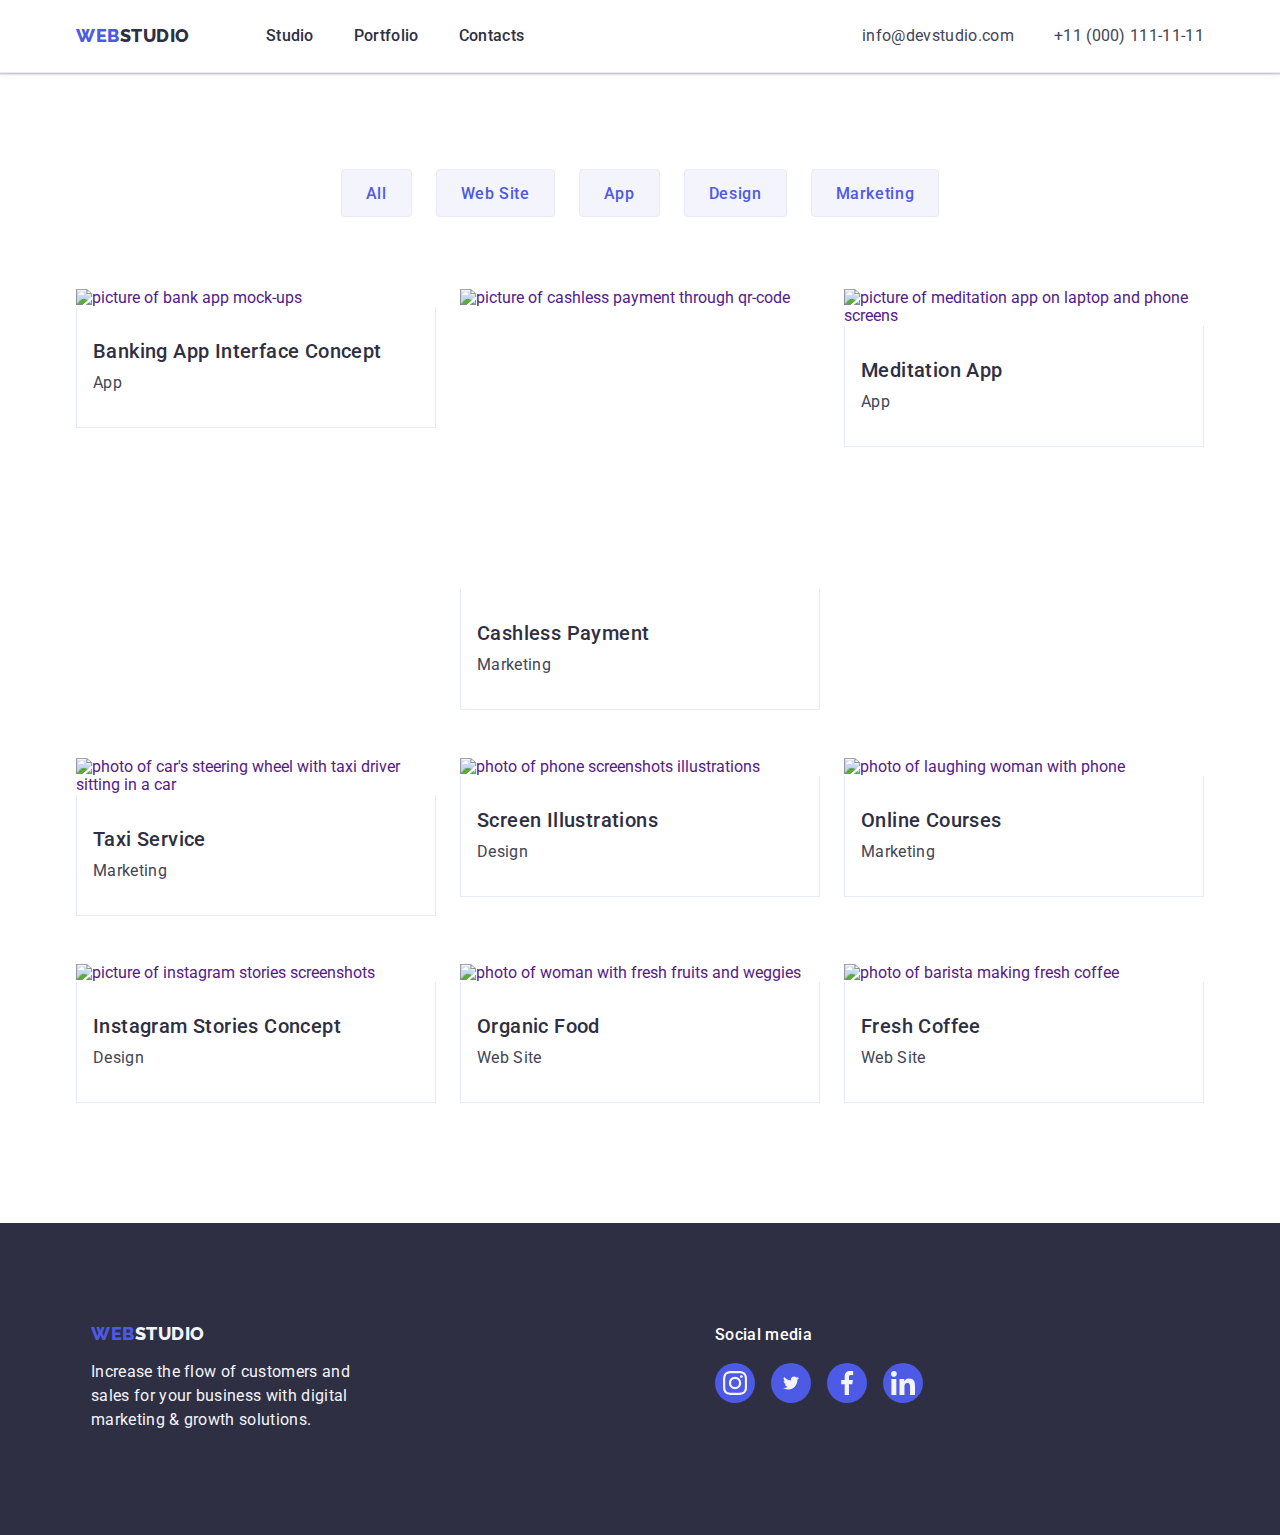
==== portfolio.html @ ea487e3d "Correction1-hw4" ====
<!DOCTYPE html>
<html lang="en">
  <head>
    <meta charset="UTF-8" />
    <meta http-equiv="X-UA-Compatible" content="IE=edge" />
    <meta name="viewport" content="width=device-width, initial-scale=1.0" />
    <title>WebStudio</title>
    <link rel="preconnect" href="https://fonts.googleapis.com" />
    <link rel="preconnect" href="https://fonts.gstatic.com" crossorigin />
    <link
      href="https://fonts.googleapis.com/css2?family=Raleway:wght@800&family=Roboto:wght@400;500;700;900&display=swap"
      rel="stylesheet"
    />
    <link
      rel="stylesheet"
      href="https://cdnjs.cloudflare.com/ajax/libs/modern-normalize/1.0.0/modern-normalize.min.css"
    />
    <link rel="stylesheet" href="./css/styles.css" />
  </head>
  <body>
    <header class="header">
      <div class="container header-container">
        <nav class="header-nav">
          <a href="./index.html" class="header-logo-link link"
            >Web<span class="header-span">Studio</span></a
          >
          <ul class="header-list list">
            <li>
              <a href="./index.html" class="header-link link">Studio</a>
            </li>
            <li>
              <a href="./portfolio.html" class="header-link link">Portfolio</a>
            </li>
            <li><a href="" class="header-link link">Contacts</a></li>
          </ul>
        </nav>

        <address class="header-address">
          <ul class="header-address-list list">
            <li>
              <a
                href="mailto:info@devstudio.com"
                class="header-link-contact link"
                >info@devstudio.com</a
              >
            </li>
            <li>
              <a href="tel:+110001111111" class="header-link-contact link"
                >+11 (000) 111-11-11</a
              >
            </li>
          </ul>
        </address>
      </div>
    </header>

    <main>
      <section class="filter">
        <div class="container">
          <h1 class="filter-header" hidden="">Filters</h1>
          <ul class="filter-list list">
            <li>
              <button type="button" class="filter-btn-link link">All</button>
            </li>
            <li>
              <button type="button" class="filter-btn-link link">
                Web Site
              </button>
            </li>
            <li>
              <button type="button" class="filter-btn-link link">App</button>
            </li>
            <li>
              <button type="button" class="filter-btn-link link">Design</button>
            </li>
            <li>
              <button type="button" class="filter-btn-link link">
                Marketing
              </button>
            </li>
          </ul>

          <ul class="card-list list">
            <li class="card-item list">
              <a class="photo link" href="">
                <img
                  src="./images/img-bank-app.jpg"
                  alt="picture of bank app mock-ups"
                  width="360"
                />
                <div class="card-info">
                  <h2 class="card-name">Banking App Interface Concept</h2>
                  <p class="card-text">App</p>
                </div>
              </a>
            </li>

            <li class="card-item list">
              <a href="" class="photo link">
                <img
                  src="./images/img-cashless-pay.jpg"
                  alt="picture of cashless payment through qr-code"
                  width="360"
                  height="300"
                />
                <div class="card-info">
                  <h2 class="card-name">Cashless Payment</h2>
                  <p class="card-text">Marketing</p>
                </div>
              </a>
            </li>

            <li class="card-item list">
              <a href="" class="photo link">
                <img
                  src="./images/img-meditate-app.jpg"
                  alt="picture of meditation app on laptop and phone screens"
                  width="360"
                />
                <div class="card-info">
                  <h2 class="card-name">Meditation App</h2>
                  <p class="card-text">App</p>
                </div>
              </a>
            </li>

            <li class="card-item list">
              <a href="" class="photo link">
                <img
                  src="./images/img-taxi-service.jpg"
                  alt="photo of car's steering wheel with taxi driver sitting in a car"
                  width="360"
                />
                <div class="card-info">
                  <h2 class="card-name">Taxi Service</h2>
                  <p class="card-text">Marketing</p>
                </div>
              </a>
            </li>

            <li class="card-item list">
              <a href="" class="photo link">
                <img
                  src="./images/img-screen-illustr.jpg"
                  alt="photo of phone screenshots illustrations"
                  width="360"
                />
                <div class="card-info">
                  <h2 class="card-name">Screen Illustrations</h2>
                  <p class="card-text">Design</p>
                </div>
              </a>
            </li>

            <li class="card-item list">
              <a href="" class="photo link">
                <img
                  src="./images/img-online-course.jpg"
                  alt="photo of laughing woman with phone"
                  width="360"
                />
                <div class="card-info">
                  <h2 class="card-name">Online Courses</h2>
                  <p class="card-text">Marketing</p>
                </div>
              </a>
            </li>

            <li class="card-item list">
              <a href="" class="photo link">
                <img
                  src="./images/img-inst.jpg"
                  alt="picture of instagram stories screenshots"
                  width="360"
                />
                <div class="card-info">
                  <h2 class="card-name">Instagram Stories Concept</h2>
                  <p class="card-text">Design</p>
                </div>
              </a>
            </li>

            <li class="card-item list">
              <a href="" class="photo link">
                <img
                  src="./images/img-organic-food.jpg"
                  alt="photo of woman with fresh fruits and weggies"
                  width="360"
                />
                <div class="card-info">
                  <h2 class="card-name">Organic Food</h2>
                  <p class="card-text">Web Site</p>
                </div>
              </a>
            </li>

            <li class="card-item list">
              <a href="" class="photo link">
                <img
                  src="./images/img-coffee.jpg"
                  alt="photo of barista making fresh coffee"
                  width="360"
                />
                <div class="card-info">
                  <h2 class="card-name">Fresh Coffee</h2>
                  <p class="card-text">Web Site</p>
                </div>
              </a>
            </li>
          </ul>
        </div>
      </section>
    </main>
    <footer class="footer">
      <div class="footer-container-general container">
        <div class="container footer-container">
          <a href="./index.html" class="footer-logo-link link"
          >Web<span class="footer-span">Studio</span>
          </a>
          <p class="footer-text">
            Increase the flow of customers and sales for your business with
            digital marketing & growth solutions.
         </p>
        </div>
        <div class="container-footer-social container">
          <p class="footer-social-name">Social media</p>
          <ul class="footer-social-list">
            <li class="footer-social-item">
              <a
                href=""
                class="footer-social-link link"
                target="_blank"
                rel="noopener noreferrer"
              >
                <svg class="footer-social-icon" width="24" height="24">
                  <use
                    href="./images/icons.svg#icon-instagram"
                  ></use>
                </svg>
             </a>
            </li>
            <li class="footer-social-item">
              <a
                href=""
                class="footer-social-link link"
                target="_blank"
                rel="noopener noreferrer"
              >
                <svg class="footer-social-icon" width="16" height="24">
                  <use
                    href="./images/icons.svg#icon-twitter"
                  ></use></svg
              ></a>
            </li>
            <li class="footer-social-item"> 
              <a
              href=""
              class="footer-social-link link"
              target="_blank"
              rel="noopener noreferrer">

              <svg class="footer-social-icon" width="24" height="24">
                <use
                  href="./images/icons.svg#icon-facebook"
                ></use></svg>
              </a>
           
            </li>
            <li class="footer-social-item">
              <a
                href=""
                class="footer-social-link link"
                target="_blank"
                rel="noopener noreferrer">
                <svg class="footer-social-icon" width="24" height="24">
                  <use
                    href="./images/icons.svg#icon-linkedin"
                  ></use>
                </svg>
              </a>            
            </li>
          </ul>
        </div>
      </div>
    </footer>
  </body>
</html>
---- css/styles.css ----
body {
    font-family: 'Raleway', sans-serif;
    font-family: 'Roboto', sans-serif;
    color: #434455;
    background-color: var(--white-color);
}

:root {
    --hover-color: #404BBF;
    --text-color: #434455;
    --headers-color: #2E2F42;
    --white-color: #FFFFFF;
    --footer-color: #F4F4FD;
    --button-color: #4D5AE5;
}

.list {
    list-style: none;
}

.link {
    text-decoration: none;
}



/* Logo */

p,
h1,
h2,
h3,
h4,
h5,
h6 {
    margin: 0;
}

ul,
ol {
    margin: 0;
    padding: 0;
}

img {
    display: block;
    max-width: 360px;
    height: auto;
}

.container {
    width: 1158px;
    padding-left: 15px;
    padding-right: 15px;
    margin: 0 auto;
}


/* Header */


.header {
    padding-top: 24px;
    padding-bottom: 24px;
    border-bottom: 1px solid #e7e9fc;
    border-bottom: 1px solid #E7E9FC;
    box-shadow: 0px 2px 1px rgba(46, 47, 66, 0.08), 0px 1px 1px rgba(46, 47, 66, 0.16), 0px 1px 6px rgba(46, 47, 66, 0.08);
}

.header-container {
    display: flex;
    align-items: center;
}

.header-nav {
    display: flex;
    align-items: center;
    margin-right: auto;
}

.header-logo-link {
    font-family: 'Raleway', sans-serif;
    font-weight: 800;
    font-size: 18px;
    line-height: 1.17;
    letter-spacing: 0.03em;
    text-transform: uppercase;
    color: var(--button-color);
    margin-right: 76px;

}

.header-span {
    color: var(--headers-color);
}

.header-list {
    display: flex;
    gap: 40px;
}

.header-link {
    font-weight: 500;
    font-size: 16px;
    line-height: 1.5;
    letter-spacing: 0.02em;
    color: var(--headers-color);
    padding: 24px 0;
}

.header-link:hover,
.header-link:focus {
    color: var(--hover-color);
}

.header-address {
    font-style: normal;
}

.header-address-list {
    display: flex;
    gap: 40px;
}

.header-link-contact {
    font-family: 'Roboto', sans-serif;
    font-style: normal;
    font-weight: 400;
    font-size: 16px;
    line-height: 1.5;
    letter-spacing: 0.02em;
    color: var(--text-color);

}

.header-link-contact:hover,
.header-link-contact:focus {
    color: var(--hover-color);
}


/* Hero */

.hero {
    background-color: var(--headers-color);
    background-image: linear-gradient(rgba(46, 47, 66, 0.7),rgba(46, 47, 66, 0.7)), url(../images/hero-bg.jpg);
   max-width: 1440px;
    background-repeat: no-repeat;
    background-position: center;
    background-size: cover;
    display: flex;
    padding: 188px 0;
    margin: 0 auto;
}

.hero-container {
    display: flex;
    flex-direction: column;
    align-items: center;
}



.hero-title {
    font-size: 56px;
    line-height: 1.07;
    letter-spacing: 0.02em;
    text-align: center;
    color: var(--white-color);
    max-width: 496px;
    margin: 0 auto;

}

.hero-button-link {
    min-width: 169px;
    height: 56px;
    font-family: 'Roboto', sans-serif;
    font-weight: 500;
    font-size: 16px;
    line-height: 1.5;
    letter-spacing: 0.04em;
    cursor: pointer;
    color: var(--white-color);
    background-color: var(--button-color);
    margin-top: 48px;
    border: none;
    border-radius: 4px;
}


.hero-button-link:hover,
.hero-button-link:focus {
    background-color: var(--hover-color);
}


/* Main */

.visually-hidden {
    position: absolute;
    width: 1px;
    height: 1px;
    margin: -1px;
    border: 0;
    padding: 0;
    white-space: nowrap;
    clip-path: inset(100%);
    clip: rect(0 0 0 0);
    overflow: hidden;
}

.advantage-name {
    font-weight: 500;
    font-size: 20px;
    line-height: 1.2;
    letter-spacing: 0.02em;
    color: var(--headers-color);
    margin-bottom: 8px;

}

.advantage-text {
    font-size: 16px;
    line-height: 1.5;
    letter-spacing: 0.02em;
    color: var(--text-color);
}

.advantages {
    padding-top: 120px;
    padding-bottom: 120px;

}

.advantages-list {
    display: flex;
    gap: 24px;
}

.advantage-item {
    min-height: 104px;
    width: 264px;
    gap: 24px;

}

.advantage-icon-box {
    width: 264px;
    height: 112px;
    background-color: #F4F4FD;
    display: flex;
    align-items: center;
    justify-content: center;
    border-radius: 4px;
    margin-bottom: 8px;

}

.advantage-icon {
    display: flex;
} 


/* Media */

.media {
    padding-bottom: 120px;
}

.media-list {
    display: flex;
    gap: 24px;
}

.media-header {
    font-size: 36px;
    line-height: 1.11;
    text-align: center;
    letter-spacing: 0.02em;
    text-transform: capitalize;
    color: var(--headers-color);
    margin-bottom: 72px;
}

.media-list-item {
    width: calc((100%-48px)/3);
}


/* Team Members */

.team {
    background-color: var(--footer-color);
    padding-top: 120px;
    padding-bottom: 120px;
}


.team-header {
    font-size: 36px;
    line-height: 1.11;
    text-align: center;
    letter-spacing: 0.02em;
    text-transform: capitalize;
    color: var(--headers-color);
    margin-bottom: 72px;
}

.team-list {
    gap: 24px;
    display: flex;
}

.team-member {
    display: flex;
    background-color: var(--white-color);
    border-radius: 0px 0px 4px 4px;
    flex-direction: column;
    justify-content: center;
    align-items: center;
}

.team-member {
    box-shadow: 0px 1px 6px rgba(46, 47, 66, 0.08), 0px 1px 1px rgba(46, 47, 66, 0.16), 0px 2px 1px rgba(46, 47, 66, 0.08);
}

.team-member-name {
    text-align: center;
    font-weight: 500;
    font-size: 20px;
    line-height: 1.2;
    letter-spacing: 0.02em;
    color: var(--headers-color);
    background-color: var(--white-color);
    margin-bottom: 8px;
}

.team-member-designation {
    text-align: center;
    font-size: 16px;
    line-height: 1.5;
    letter-spacing: 0.02em;
    color: var(--text-color);
    background-color: var(--white-color);
    margin-bottom: 8px;
}

.team-member-info {
    padding: 32px 16px;
}

.team-member-soc-list {
    display: flex;
    justify-content: center;
    gap: 24px;
}

.team-member-soc-item {
    width: 40px;
    height: 40px;

}

.team-member-soc-link {
    width: 100%;
    height: 100%;
    background-color: #4D5AE5;
    border-radius: 50%;
    display: flex;
    align-items: center;
    justify-content: center;

}

 /* added 1*/

.team-member-soc-icon {
    fill:#F4F4FD;
}

.team-member-soc-link:hover,
.team-member-soc-link:focus {
    background-color:#404BBF;
}


/* Customers */


.customers-container {
    width: 1128px;
    padding-top: 120px;
    padding-bottom: 120px;
}


.customers-header {
    font-size: 36px;
    line-height: 1.11;
    text-align: center;
    letter-spacing: 0.02em;
    text-transform: capitalize;
    color: var(--headers-color);
    margin-bottom: 72px;
}

.customers-list {
    display: flex;
    justify-content: center;
    gap: 24px;
}

.customer-link {
    width: 100%;
    height: 100%;
    border: 1px solid #8E8F99;
    border-radius: 4px;
    display: flex;
    align-items: center;
    justify-content: center;
    color: #8E8F99;
    fill:#8E8F99;
}

.customers-item {
    width: 168px;
    height: 88px;
}

.fcustomers-item:hover,
.customers-item:focus,
.customer-link:hover,
.customer-link:focus {
    color: #404BBF;
    border-color: #404BBF;
}

.customers-icon {
    fill: currentColor;
}

/* FOOTER */

.footer {
    min-height: 312px;
    background-color: var(--headers-color);
    padding-top: 100px;
    padding-bottom: 100px;
}


.footer-logo-link {
    display: inline-block;
    font-family: 'Raleway', sans-serif;
    font-style: normal;
    font-weight: 800;
    font-size: 18px;
    line-height: 1.17;
    letter-spacing: 0.03em;
    text-transform: uppercase;
    color: var(--button-color);
    margin-bottom: 16px;
}

.footer-span {
    color: var(--footer-color);
}

.footer-text {
    font-size: 16px;
    line-height: 1.5;
    letter-spacing: 0.02em;
    color: var(--footer-color);
    max-width: 264px;
}

.footer-container-general {
    display: flex;
    align-items: baseline;
}

.footer-container {
    margin-right: 120px;
}


.container-footer-social {
    
}
.footer-social-list {
    display: flex;

}

.footer-social-name {
    font-weight: 500;
    font-size: 16px;
    line-height: 1.5;    
    letter-spacing: 0.02em;
    color: #FFFFFF;
    margin-bottom: 16px;
}

}
.footer-social-list {
    display: flex;
    justify-content: center;
    gap: 16px;
}

.footer-social-item:not(:last-child) {
    margin-right: 16px;
}

.footer-social-item {
    display: flex;
    width: 40px;
    height: 40px;

}

.footer-social-link {
    width: 100%;
    height: 100%;
    background-color: #4D5AE5;
    fill: #F4F4FD;
    border-radius: 50%;
    display: flex;
    align-items: center;
    justify-content: center;
}

.footer-social-link:hover,
.footer-social-link:focus {
    background-color: #31D0AA;;
}

/* Filter */

.filter {
    padding: 96px 0 120px;
}

.filter-list {
    display: flex;
    align-items: center;
    justify-content: center;
    gap: 24px;
    margin-bottom: 72px;
}

.filter-btn-link {
    height: 48px;
    min-width: 69px;
    border: 1px solid #E7E9FC;
    border-radius: 4px;
    font-family: 'Roboto', sans-serif;
    font-weight: 500;
    font-size: 16px;
    line-height: 1.5;
    letter-spacing: 0.04em;
    cursor: pointer;
    color: var(--button-color);
    background-color: var(--footer-color);
    padding-top: 12px;
    padding-bottom: 12px;
    padding-left: 24px;
    padding-right: 24px;
}

.filter-btn-link:hover,
.filter-btn-link:focus {
    color: var(--white-color);
    background-color: var(--hover-color);
    border: 1px solid transparent;
    box-shadow: 0px 3px 1px rgba(0, 0, 0, 0.1), 0px 2px 1px rgba(0, 0, 0, 0.08), 0px 2px 2px rgba(0, 0, 0, 0.12);
}


/* Portfolio cards*/


.card-list {
    display: flex;
    flex-wrap: wrap;
    column-gap: 24px;
    row-gap: 48px;
    margin: 0;
    padding: 0;
}

.card-item {
    display: flex;
    margin: 0;
    padding: 0;
}

.card-item:hover,
.card-item:focus {
    box-shadow: 0px 1px 6px rgba(46, 47, 66, 0.08), 0px 1px 1px rgba(46, 47, 66, 0.16), 0px 2px 1px rgba(46, 47, 66, 0.08);
}

.card-info {
    max-width: 360px;
    padding: 32px 16px;
    border: 1px solid #e7e9fc;
    border-top: none;
}

.card-name {
    font-weight: 500;
    font-size: 20px;
    line-height: 1.2;
    letter-spacing: 0.02em;
    color: var(--headers-color);
    margin-bottom: 8px;
}

.card-text {
    font-size: 16px;
    line-height: 1.5;
    letter-spacing: 0.02em;
    color: var(--text-color);
}
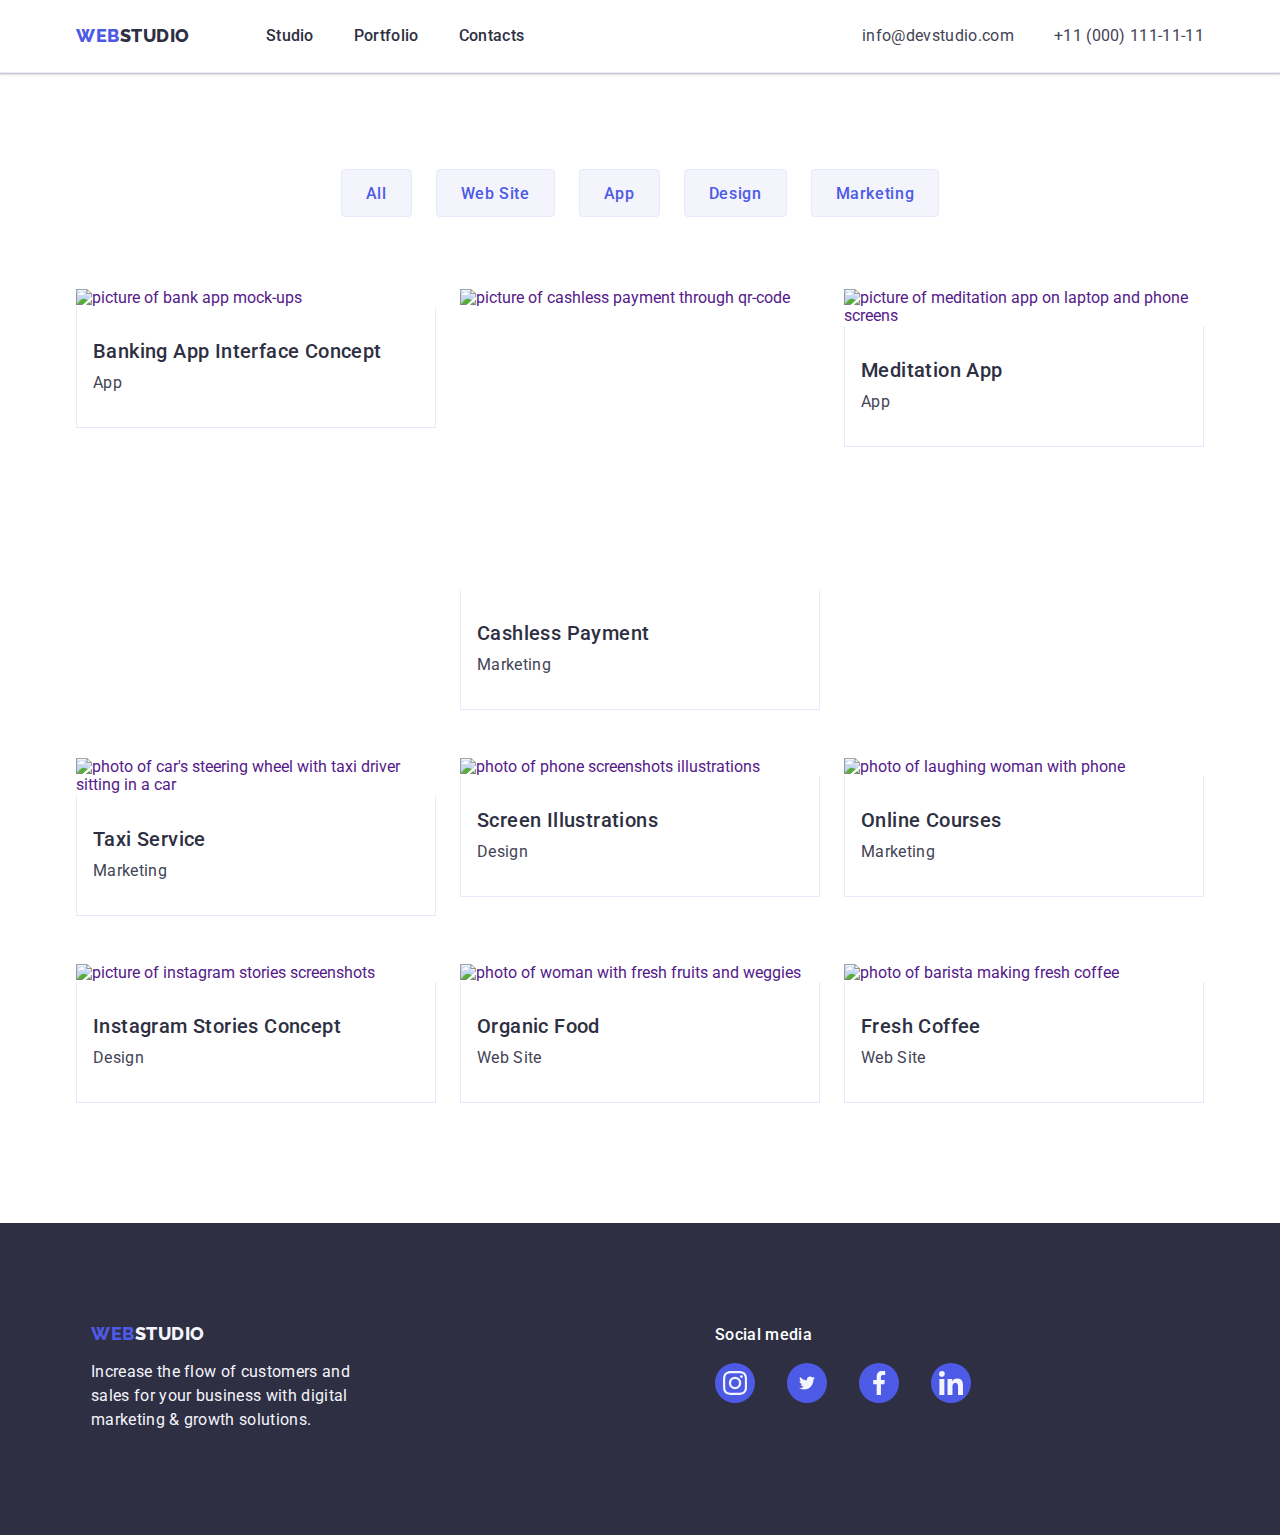
==== commit 5650d4fe: "Correction2 -hw4" ====
--- a/portfolio.html
+++ b/portfolio.html
@@ -82,7 +82,7 @@
 
           <ul class="card-list list">
             <li class="card-item list">
-              <a class="photo link" href="">
+              <a class="photo-link link" href="">
                 <img
                   src="./images/img-bank-app.jpg"
                   alt="picture of bank app mock-ups"
@@ -96,7 +96,7 @@
             </li>
 
             <li class="card-item list">
-              <a href="" class="photo link">
+              <a href="" class="photo-link link">
                 <img
                   src="./images/img-cashless-pay.jpg"
                   alt="picture of cashless payment through qr-code"
@@ -111,7 +111,7 @@
             </li>
 
             <li class="card-item list">
-              <a href="" class="photo link">
+              <a href="" class="photo-link link">
                 <img
                   src="./images/img-meditate-app.jpg"
                   alt="picture of meditation app on laptop and phone screens"
@@ -125,7 +125,7 @@
             </li>
 
             <li class="card-item list">
-              <a href="" class="photo link">
+              <a href="" class="photo-link link">
                 <img
                   src="./images/img-taxi-service.jpg"
                   alt="photo of car's steering wheel with taxi driver sitting in a car"
@@ -139,7 +139,7 @@
             </li>
 
             <li class="card-item list">
-              <a href="" class="photo link">
+              <a href="" class="photo-link link">
                 <img
                   src="./images/img-screen-illustr.jpg"
                   alt="photo of phone screenshots illustrations"
@@ -153,7 +153,7 @@
             </li>
 
             <li class="card-item list">
-              <a href="" class="photo link">
+              <a href="" class="photo-link link">
                 <img
                   src="./images/img-online-course.jpg"
                   alt="photo of laughing woman with phone"
@@ -167,7 +167,7 @@
             </li>
 
             <li class="card-item list">
-              <a href="" class="photo link">
+              <a href="" class="photo-link link">
                 <img
                   src="./images/img-inst.jpg"
                   alt="picture of instagram stories screenshots"
@@ -181,7 +181,7 @@
             </li>
 
             <li class="card-item list">
-              <a href="" class="photo link">
+              <a href="" class="photo-link link">
                 <img
                   src="./images/img-organic-food.jpg"
                   alt="photo of woman with fresh fruits and weggies"
@@ -195,7 +195,7 @@
             </li>
 
             <li class="card-item list">
-              <a href="" class="photo link">
+              <a href="" class="photo-link link">
                 <img
                   src="./images/img-coffee.jpg"
                   alt="photo of barista making fresh coffee"
--- a/css/styles.css
+++ b/css/styles.css
@@ -387,12 +387,15 @@
 
 /* Customers */
 
+.customers {
+    padding-top: 120px;
+    padding-bottom: 120px;
+}
+
 
 .customers-container {
     width: 1128px;
-    padding-top: 120px;
-    padding-bottom: 120px;
-}
+} 
 
 
 .customers-header {
@@ -490,6 +493,7 @@
 }
 .footer-social-list {
     display: flex;
+    gap: 16px;
 
 }
 
@@ -596,6 +600,12 @@
     padding: 0;
 }
 
+.photo-link:hover, 
+.photo-link:focus {
+    box-shadow: 0px 1px 6px rgba(46, 47, 66, 0.08), 0px 1px 1px rgba(46, 47, 66, 0.16), 0px 2px 1px rgba(46, 47, 66, 0.08);
+}
+
+
 .card-item:hover,
 .card-item:focus {
     box-shadow: 0px 1px 6px rgba(46, 47, 66, 0.08), 0px 1px 1px rgba(46, 47, 66, 0.16), 0px 2px 1px rgba(46, 47, 66, 0.08);
